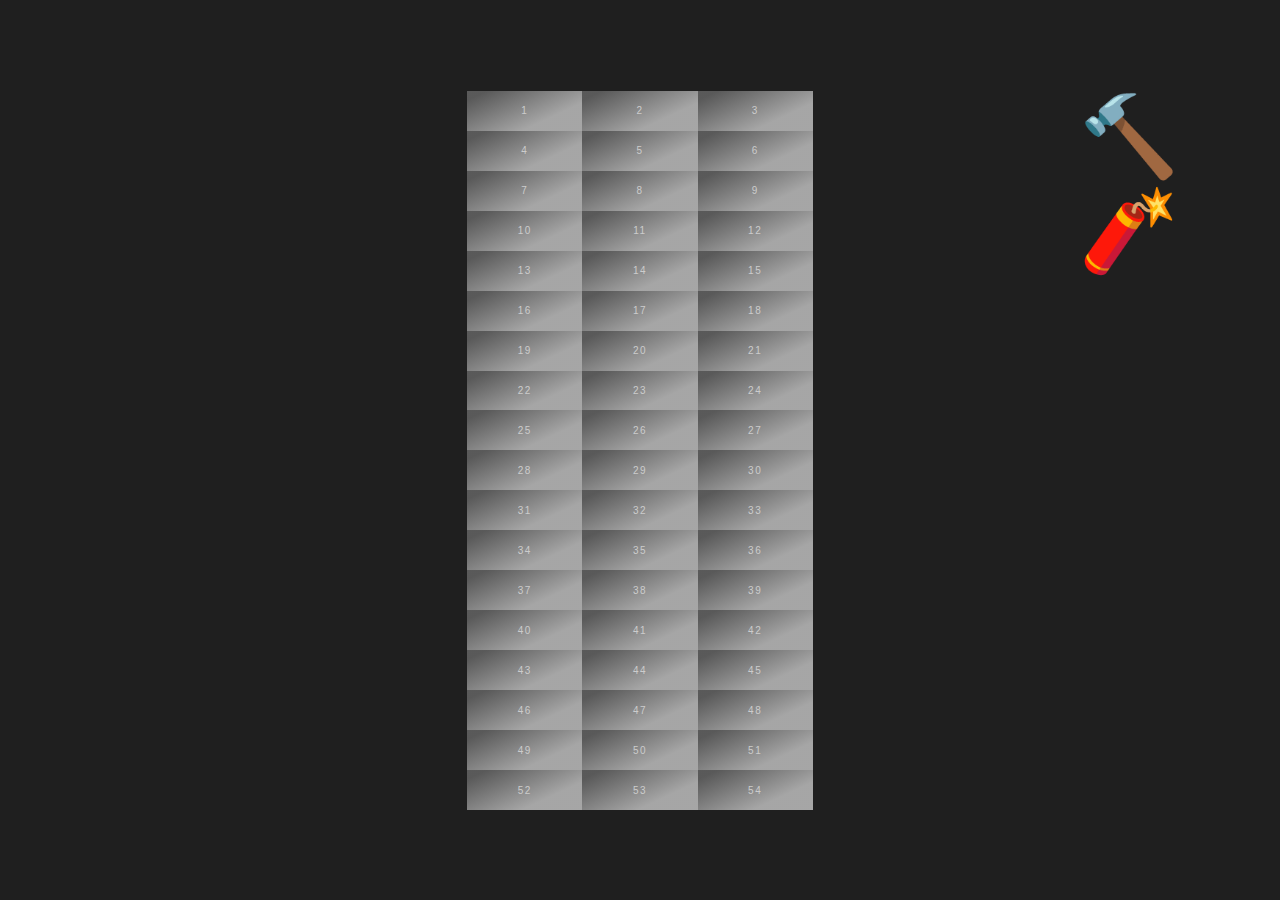
==== build-brick-and-break/index.html @ c4c7b301 "Changed the `manipulate` exercise: content + title." ====
<!DOCTYPE html>
<html>
<head>
  <meta http-equiv="Content-Type" content="text/html; charset=utf-8" />
  <title>Build brick and break</title>
  <link rel="stylesheet" type="text/css" href="./assets/style.css">
  <link rel="stylesheet" type="text/css" href="../shared/shared.css">
</head>
<body>

  <div id="tools">
    <div id="hammer">🔨</div>
    <div id="dynamite">🧨</div>
  </div>

  <script type="module" src="./test.js"></script>

</body>
</html>
---- build-brick-and-break/assets/style.css ----
body {
  display: flex;
  flex-wrap: wrap;
  align-content: flex-end;
  height: 100vh;
  color: var(--text);
  padding: 10vh 36.5vw;
}

[title='brick'] {
  text-align: center;
  font-size: 10px;
  width: 9vw;
  display: inline-flex;
  justify-content: center;
  align-items: center;
  height: 4.44vh;
  background: linear-gradient(-25deg, var(--clear) 30%, var(--disabled) 90%);
}

#tools {
  position: fixed;
  right: 100px;
  font-size: 80px;
  cursor: pointer;
  user-select: none;
}

[data-repaired='true'] {
  color: hsl(275, 100%, 50%);
}

[data-repaired='true']:after {
  content: '-repaired';
}

[data-repaired='in progress'] {
  color: black;
}

[data-repaired='in progress']:after {
  content: '-in progress';
}
---- shared/shared.css ----
:root {
  --background: hsl(0, 0%, 12%);
  --text: hsl(0, 0%, 80%);
  --clear: hsl(0, 0%, 65%);
  --disabled: hsl(0, 0%, 35%);
  --purple: #bb73e6;
}

* {
  margin: 0;
  padding: 0;
  box-sizing: border-box;
}

body {
  font-family: sans-serif;
  letter-spacing: 1.5px;
  background: var(--background);
}

#results {
  padding: 10px;
  position: fixed;
  top: 50px;
  left: 50px;
}

.result {
  font-family: monospace;
  line-height: 25px;
  color: var(--text);
}
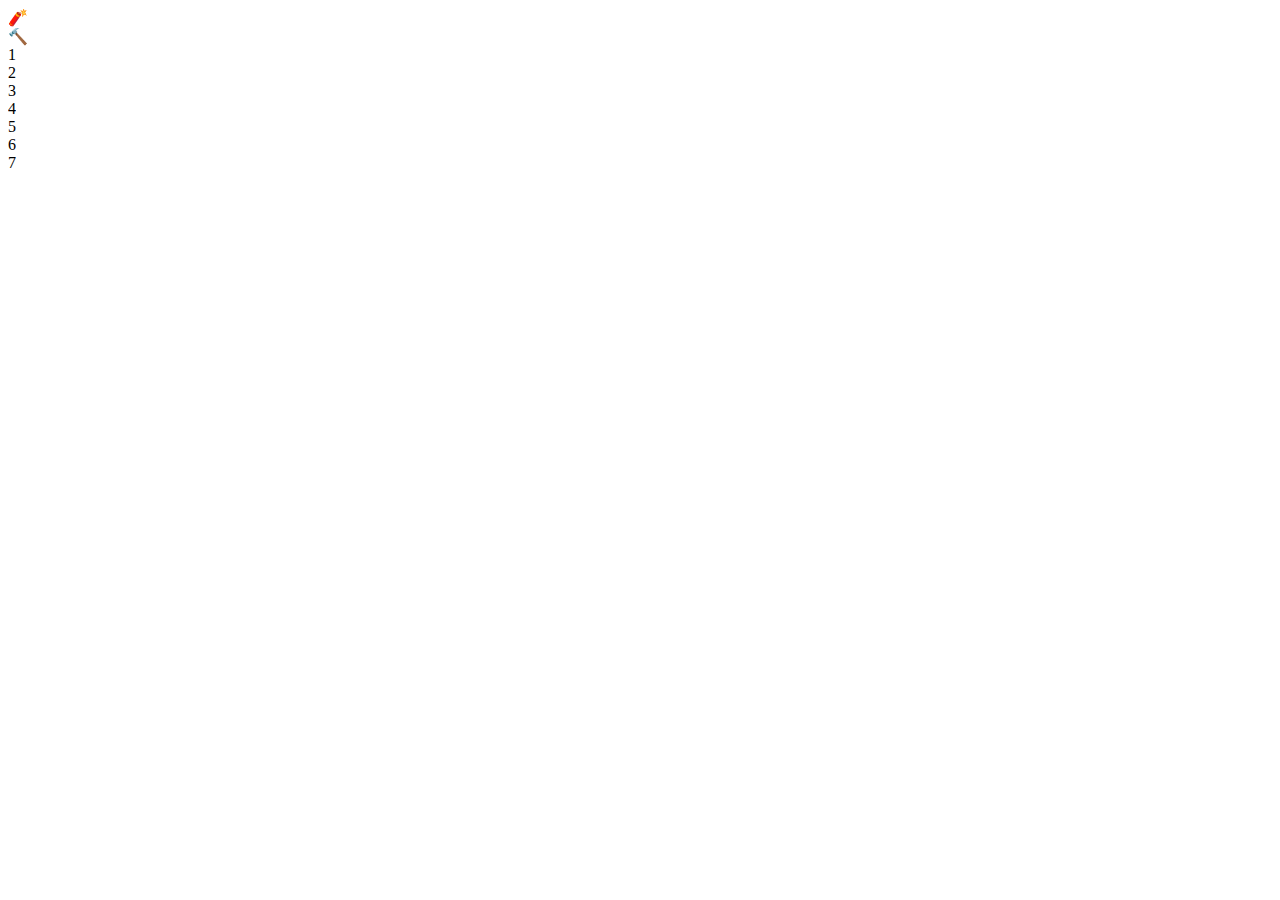
==== commit 0a227abb: "Updated the `Build brick & break` exercise to fetch the online files (for data & css)." ====
--- a/build-brick-and-break/index.html
+++ b/build-brick-and-break/index.html
@@ -3,17 +3,11 @@
 <head>
   <meta http-equiv="Content-Type" content="text/html; charset=utf-8" />
   <title>Build brick and break</title>
-  <link rel="stylesheet" type="text/css" href="./assets/style.css">
-  <link rel="stylesheet" type="text/css" href="../shared/shared.css">
+  <link rel="stylesheet" type="text/css" href="https://mariemalarme.github.io/dom-js/assets/style/build-brick-and-break.css">
 </head>
 <body>
 
-  <div id="tools">
-    <div id="hammer">🔨</div>
-    <div id="dynamite">🧨</div>
-  </div>
-
-  <script type="module" src="./test.js"></script>
+  <script type="module" src="./script.js"></script>
 
 </body>
 </html>